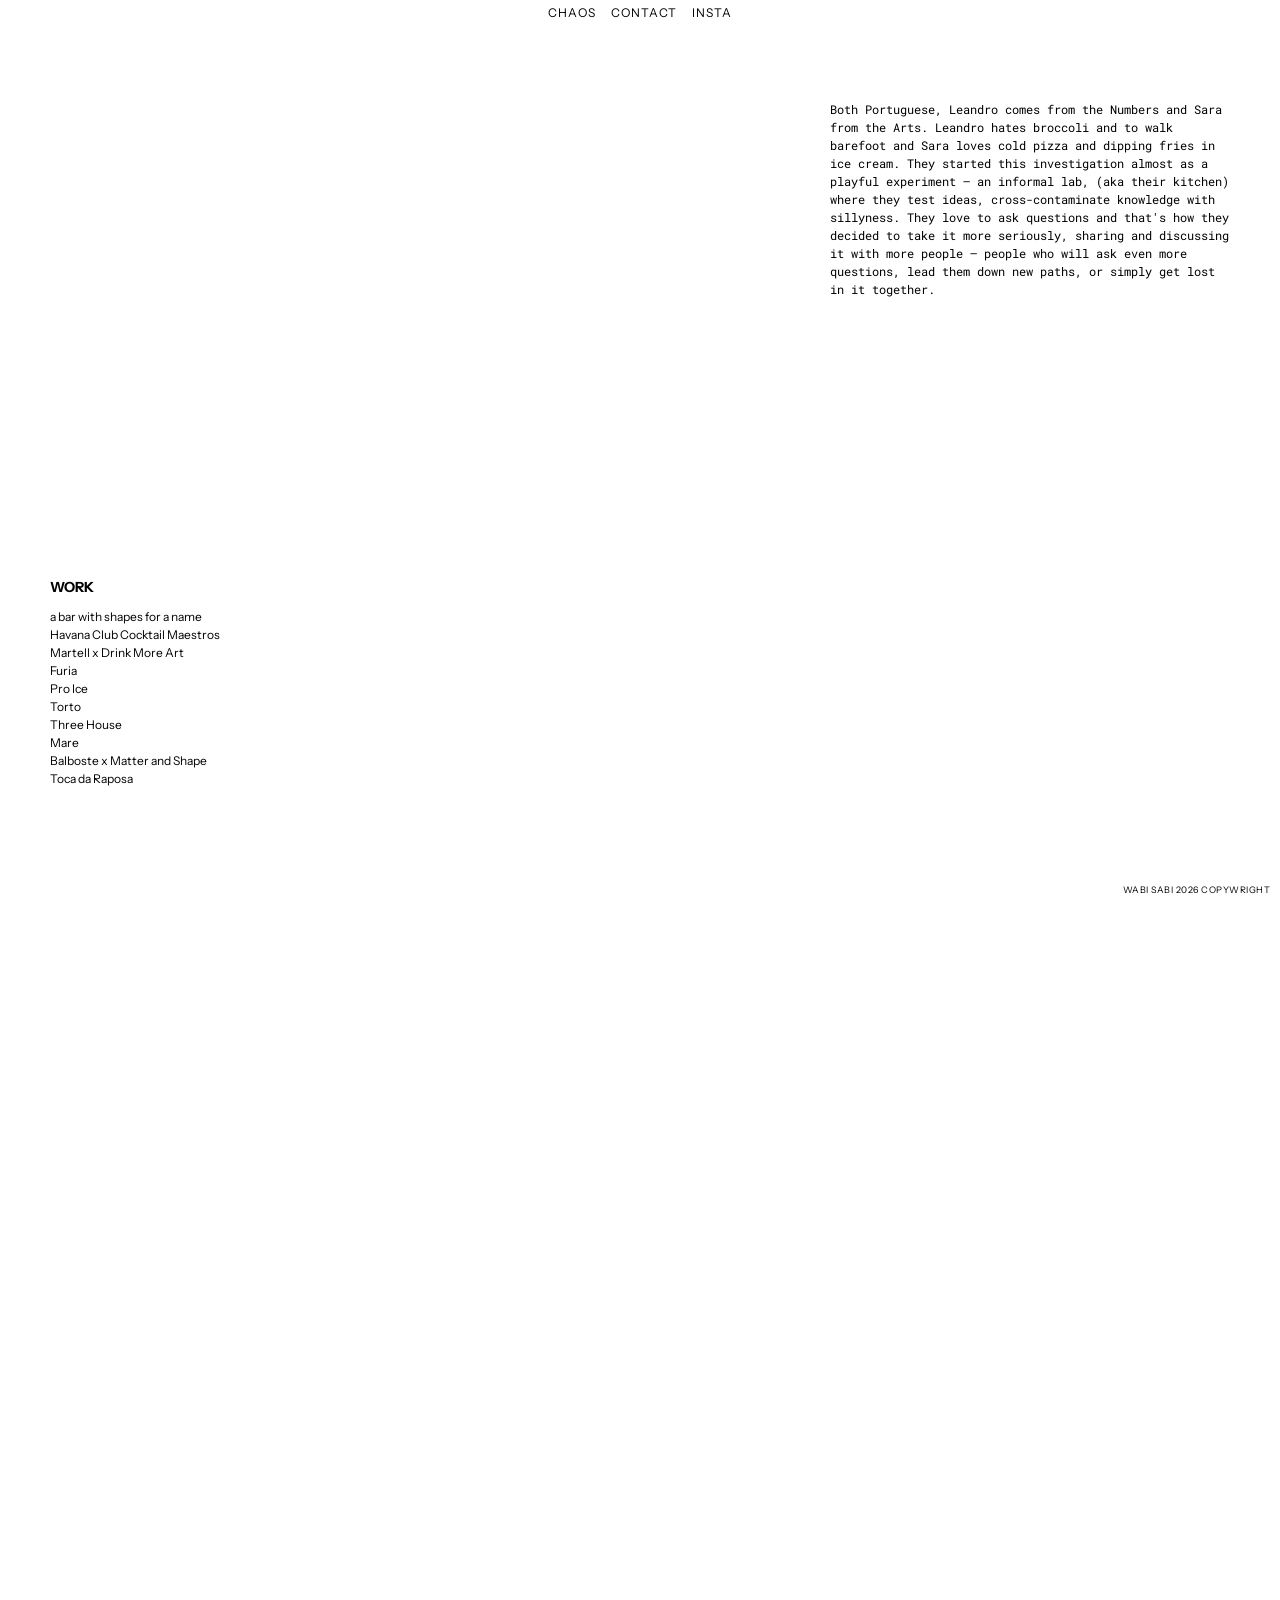
==== work.html @ 2b8530ba "last update updato to porfolio" ====
<!DOCTYPE html>
<html lang="en">
<head>
  <meta charset="UTF-8">
  <title>CHAOS | Wabi Sabi Portfolio</title>
  <link href="https://fonts.googleapis.com/css2?family=Roboto+Mono:wght@400&display=swap" rel="stylesheet">
  <link href="https://fonts.googleapis.com/css2?family=Instrument+Sans:wght@400&display=swap" rel="stylesheet">
  <link rel="stylesheet" href="style.css">
</head>
<body>

<!-- Top Navigation -->
<div class="top-nav-container">
  <nav class="top-nav">
    <a href="index.html">CHAOS</a>
    <a href="mailto:sabi.wabi.collectif@gmail.com">CONTACT</a>
    <a href="https://www.instagram.com/_wabi_sabi_collectif/" target="_blank">INSTA</a>
  </nav>
</div>

<!-- Spacer -->
<div class="spacer"></div>

<!-- Top-right text block -->
<div class="top-text">
  Both Portuguese, Leandro comes from the Numbers and Sara from the Arts. Leandro hates broccoli and to walk barefoot and Sara loves cold pizza and dipping fries in ice cream. They started this investigation almost as a playful experiment — an informal lab, (aka their kitchen) where they test ideas, cross-contaminate knowledge with sillyness. They love to ask questions and that's how they decided to take it more seriously, sharing and discussing it with more people — people who will ask even more questions, lead them down new paths, or simply get lost in it together.
</div>

<!-- Bottom boxes -->
<div class="bottom-boxes">
  <div class="box">
    <h3>WORK</h3>
    <p>
      a bar with shapes for a name<br>
      Havana Club Cocktail Maestros<br>
      Martell x Drink More Art<br>
      Furia<br>
      Pro Ice<br>
      Torto<br>
      Three House<br>
      Mare<br>
      Balboste x Matter and Shape<br>
      Toca da Raposa
    </p>
  </div>
  <!-- Add more boxes here if needed -->
</div>

<!-- Footer -->
<div class="footer-note">WABI SABI 2026 COPYWRIGHT</div>

</body>
</html>
---- style.css ----
/* Body */
body {
  margin: 0;
  height: 400vh; /* enough scroll for static images */
  background: white;
  overflow-x: hidden;
  font-family: 'Instrument Sans', sans-serif;
}

/* Spacer */
.spacer { height: 100vh; }
.spacer.extra { height: 200vh; }

/* Top Nav + optional image */
.top-nav-container {
  position: fixed;
  top: 5px;
  left: 50%;
  transform: translateX(-50%);
  display: flex;
  flex-direction: column;
  align-items: center;
  gap: 5px;
  z-index: 1000;
}

.top-nav {
  display: flex;
  gap: 15px;
}

.top-nav a {
  text-decoration: none;
  color: black;
  font-size: 12px;
  letter-spacing: 1px;
}

.top-nav a:hover { opacity: 0.6; }

.top-image {
  width: 60px;
  height: auto;
}

/* Gallery */
.gallery {
  position: fixed; /* cluster stays centered */
  top: 50%;
  left: 50%;
  transform: translate(-50%, -50%);
  width: 100%;
  height: 100%;
}

.item.moving {
  position: absolute;
  width: 220px;
  top: 50%;
  left: 50%;
  transform: translate(-50%, -50%);
  will-change: transform;
  cursor: pointer; /* indicates clickable */
}

/* Static images */
.static {
  position: absolute;
  left: 50%;
  transform: translateX(-50%);
  width: 220px;
  will-change: transform;
}
.static.top { top: 220vh; z-index: 1500; }
.static.bottom { top: 250vh; z-index: 500; }

/* Footer */
.footer-note {
  position: fixed;
  bottom: 5px;
  right: 10px;
  font-family: 'Instrument Sans', sans-serif;
  font-size: 9px;
  color: black;
  letter-spacing: 0.5px;
  z-index: 1000;
}

/* Modal */
.modal {
  display: none;
  position: fixed;
  top: 0;
  left: 0;
  width: 100%;
  height: 100%;
  background: rgba(0,0,0,0.6);
  z-index: 2000;
  justify-content: center;
  align-items: center;
}

.modal-content {
  background: white;
  padding: 20px;
  max-width: 600px;
  max-height: 80%;
  overflow-y: auto;
  border-radius: 8px;
  text-align: center;
  position: relative;
}

#modal-close {
  position: absolute;
  top: 10px;
  right: 15px;
  font-size: 24px;
  cursor: pointer;
}

.modal-gallery img {
  width: 100px;
  margin: 5px;
  display: inline-block;
}

/* Top-right text block */
.top-text {
  position: absolute;
  top: 100px;   /* adjust spacing from top nav */
  right: 50px;
  max-width: 400px;
  font-family: 'Roboto Mono', monospace;
  font-size: 12px;
  color: black;
  line-height: 1.5;
}

/* Bottom boxes container */
.bottom-boxes {
  position: absolute;
  bottom: 100px;
  left: 50px;
  display: flex;
  gap: 50px;
}

/* Individual box */
.box h3 {
  font-family: 'Instrument Sans', sans-serif;
  font-size: 14px;
  margin-bottom: 10px;
}

.box p {
  font-family: 'Instrument Sans', sans-serif;
  font-size: 12px;
  line-height: 1.5;
}
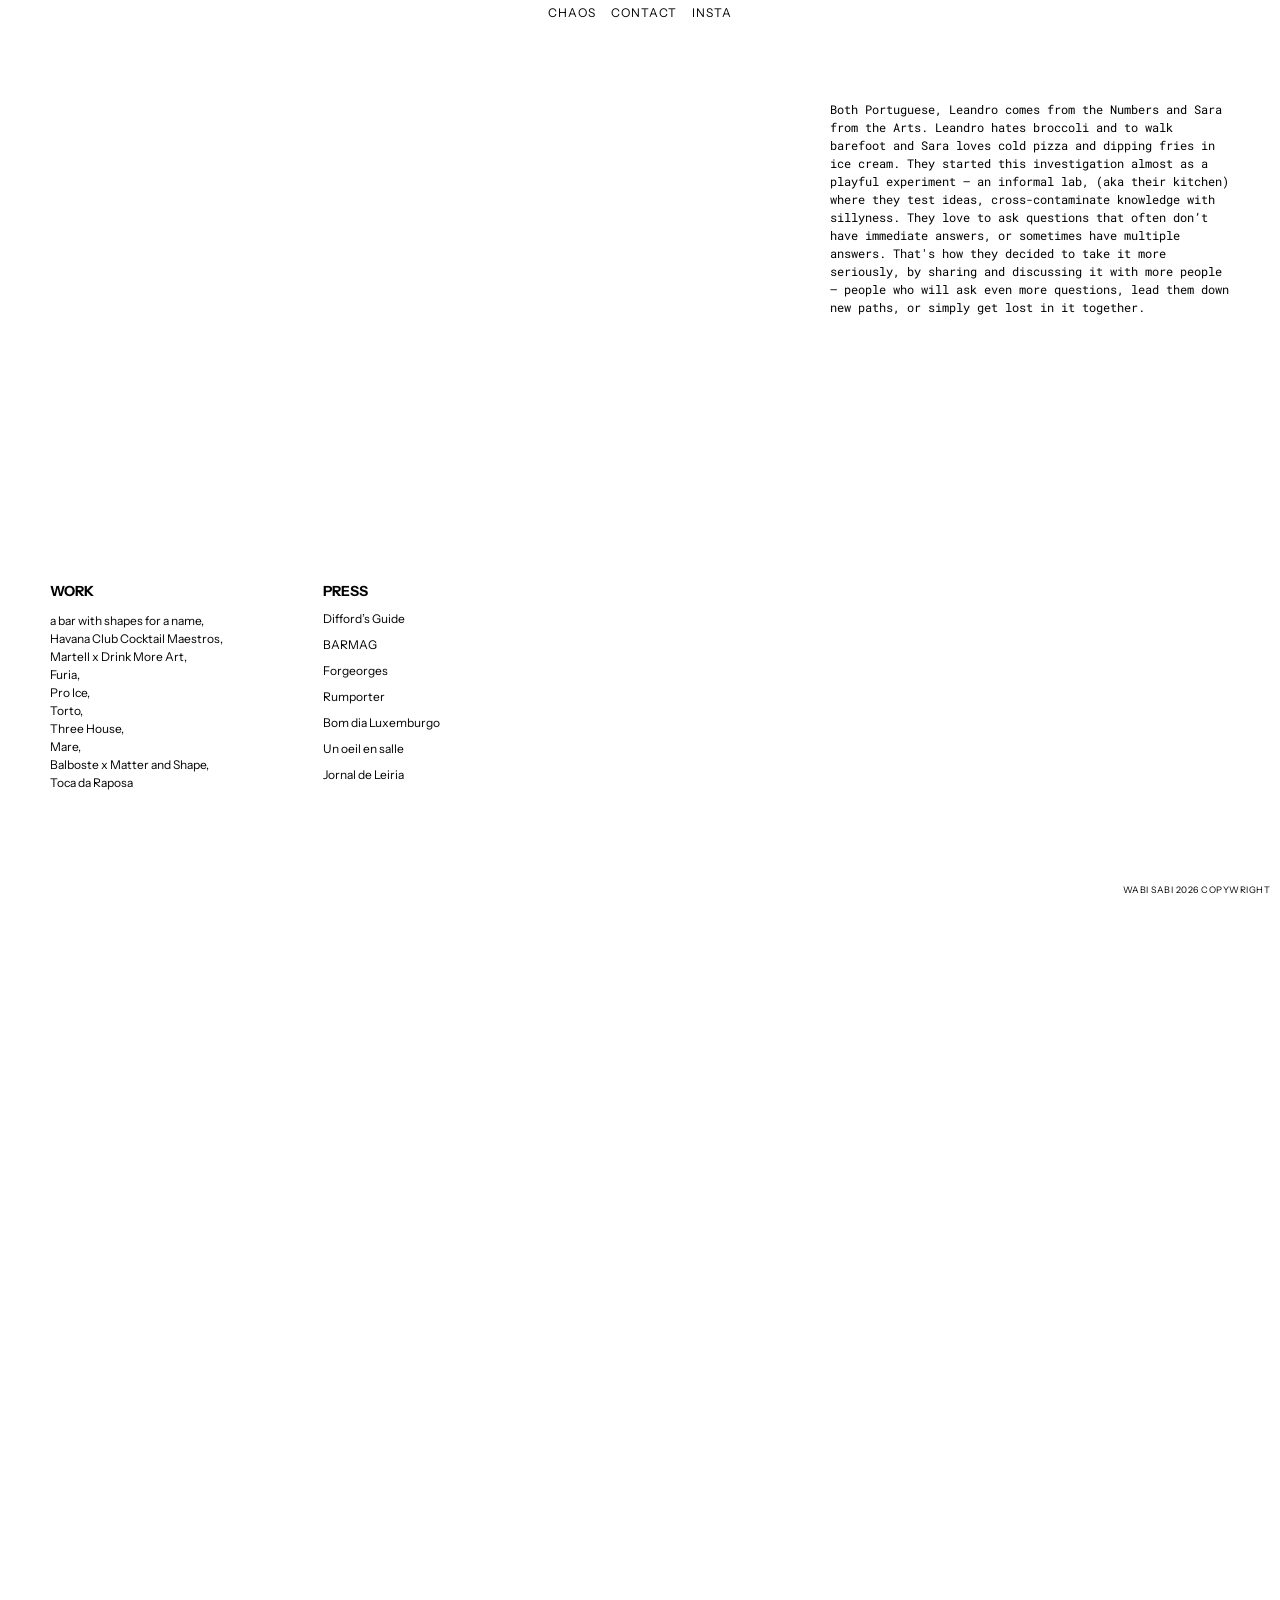
==== commit 04d072e3: "WORK last update" ====
--- a/work.html
+++ b/work.html
@@ -23,31 +23,56 @@
 
 <!-- Top-right text block -->
 <div class="top-text">
-  Both Portuguese, Leandro comes from the Numbers and Sara from the Arts. Leandro hates broccoli and to walk barefoot and Sara loves cold pizza and dipping fries in ice cream. They started this investigation almost as a playful experiment — an informal lab, (aka their kitchen) where they test ideas, cross-contaminate knowledge with sillyness. They love to ask questions and that's how they decided to take it more seriously, sharing and discussing it with more people — people who will ask even more questions, lead them down new paths, or simply get lost in it together.
+Both Portuguese, Leandro comes from the Numbers and Sara from the Arts. Leandro hates broccoli and to walk barefoot and Sara loves cold pizza and dipping fries in ice cream. They started this investigation almost as a playful experiment — an informal lab, (aka their kitchen) where they test ideas, cross-contaminate knowledge with sillyness. They love to ask questions that often don’t have immediate answers, or sometimes have multiple answers. That's how they decided to take it more seriously, by sharing and discussing it with more people — people who will ask even more questions, lead them down new paths, or simply get lost in it together.
 </div>
 
-<!-- Bottom boxes -->
+<!-- Bottom boxes container -->
 <div class="bottom-boxes">
+  <!-- WORK box -->
   <div class="box">
     <h3>WORK</h3>
     <p>
-      a bar with shapes for a name<br>
-      Havana Club Cocktail Maestros<br>
-      Martell x Drink More Art<br>
-      Furia<br>
-      Pro Ice<br>
-      Torto<br>
-      Three House<br>
-      Mare<br>
-      Balboste x Matter and Shape<br>
+      a bar with shapes for a name,<br>
+      Havana Club Cocktail Maestros,<br>
+      Martell x Drink More Art,<br>
+      Furia,<br>
+      Pro Ice,<br>
+      Torto,<br>
+      Three House,<br>
+      Mare,<br>
+      Balboste x Matter and Shape,<br>
       Toca da Raposa
     </p>
   </div>
-  <!-- Add more boxes here if needed -->
+
+  <!-- PRESS box -->
+  <div class="box">
+    <h3>PRESS</h3>
+    <ul class="press-list">
+      <li><a href="https://www.diffordsguide.com/competition/1234/maestros/2nd-edition-france" target="_blank">Difford’s Guide</a></li>
+      <li><a href="#" class="barmag-link">BARMAG</a></li>
+      <li><a href="https://www.forgeorges.fr/un-cocktail-entre-histoire-art-et-audace-la-recette-gagnante-de-havana-club-cocktail-maestros-2025/" target="_blank">Forgeorges</a></li>
+      <li><a href="https://rumporter.com/les-resultats-de-la-finale-nationale-du-concours-havana-club-cocktail-maestros/" target="_blank">Rumporter</a></li>
+      <li><a href="https://bomdia.lu/sara-e-leandro-sao-mestres-dos-cocktails-e-vao-representar-franca-num-concurso-europeu/" target="_blank">Bom dia Luxemburgo</a></li>
+      <li><a href="https://unoeilensalle.fr/concours/un-binome-de-bartenders-remporte-la-finale-havana-club-cocktail-maestros-2025/" target="_blank">Un oeil en salle</a></li>
+      <li><a href="https://www.jornaldeleiria.pt/noticia/depois-de-londres-jovem-de-porto-de-mos-da-cartas-na-arte-de-criar-bebidas-em-franca" target="_blank">Jornal de Leiria</a></li>
+    </ul>
+  </div>
+</div>
+
+<!-- Modal for BARMAG images -->
+<div id="press-modal" class="modal">
+  <div class="modal-content">
+    <span id="press-modal-close">&times;</span>
+    <img id="press-modal-img" src="pag1.pdf" alt="BARMAG Image" style="max-width:100%;">
+  </div>
 </div>
 
 <!-- Footer -->
 <div class="footer-note">WABI SABI 2026 COPYWRIGHT</div>
 
+<!-- JS -->
+<script src="work.js"></script>
+
 </body>
 </html>
--- a/style.css
+++ b/style.css
@@ -128,7 +128,7 @@
 /* Top-right text block */
 .top-text {
   position: absolute;
-  top: 100px;   /* adjust spacing from top nav */
+  top: 100px;   
   right: 50px;
   max-width: 400px;
   font-family: 'Roboto Mono', monospace;
@@ -143,18 +143,64 @@
   bottom: 100px;
   left: 50px;
   display: flex;
-  gap: 50px;
-}
-
-/* Individual box */
+  gap: 100px; /* larger spacing between WORK and PRESS */
+}
+
+/* Individual boxes */
 .box h3 {
   font-family: 'Instrument Sans', sans-serif;
   font-size: 14px;
   margin-bottom: 10px;
 }
 
-.box p {
+.box p, .press-list li {
   font-family: 'Instrument Sans', sans-serif;
   font-size: 12px;
   line-height: 1.5;
+  margin-bottom: 8px; /* equal spacing between lines */
+}
+
+/* Press links */
+.press-list {
+  list-style: none;
+  padding: 0;
+  margin: 0;
+}
+
+.press-list a {
+  color: black;
+  text-decoration: none;
+}
+
+.press-list a:hover {
+  text-decoration: underline;
+  cursor: pointer;
+}
+
+/* Modal styling */
+.modal {
+  display: none;
+  position: fixed;
+  z-index: 2000;
+  left: 0;
+  top: 0;
+  width: 100%;
+  height: 100%;
+  overflow: auto;
+  background-color: rgba(0,0,0,0.8);
+  justify-content: center;
+  align-items: center;
+}
+
+.modal-content {
+  position: relative;
+}
+
+#press-modal-close {
+  position: absolute;
+  top: -20px;
+  right: -20px;
+  font-size: 28px;
+  color: white;
+  cursor: pointer;
 }
